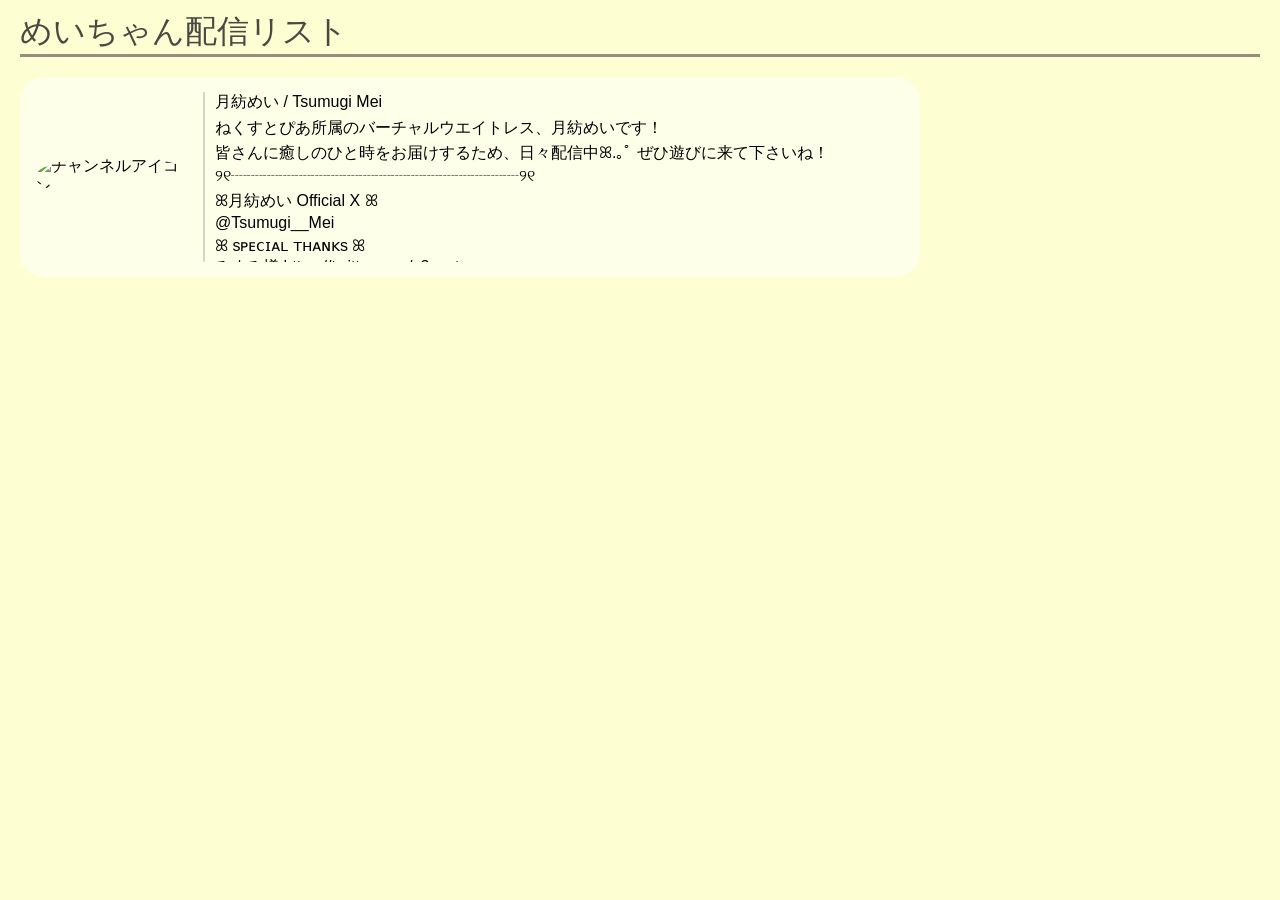
==== member.html @ 7ee359fc "Rename member to member.html" ====
<!DOCTYPE html>
<html lang="ja">
<head>
    <meta charset="UTF-8">
    <meta name="viewport" content="width=device-width, initial-scale=1.0">
    <title>月紡めい目録</title>

    <link rel="stylesheet" href="./style.css">

    <link rel="preconnect" href="https://fonts.googleapis.com">
    <link rel="preconnect" href="https://fonts.gstatic.com" crossorigin>
    <link href="https://fonts.googleapis.com/css2?family=Mochiy+Pop+P+One&display=swap" rel="stylesheet">
</head>
<body>
    <header>
        <h1>めいちゃん配信リスト</h1>
    </header>
    
    <div id="topChannelDescription">
        <div>
            <div id="topChannelDescriptionLeft">
                <img class="channelIcon" src="https://yt3.googleusercontent.com/wohEjyFO_6uTALKC3E8K-tVDMPUbkuU5jUVvCQxDi0GBv7O_CdwfkgppfoDLbRwRAqeJykIWhA=s0" alt="チャンネルアイコン">
            </div>
            <div id="topChannelDescriptionRight">
                <h2 id="topChannelTitle">月紡めい / Tsumugi Mei</h2>
                <div id="topChannelDetail">
                    <p>ねくすとぴあ所属のバーチャルウエイトレス、月紡めいです！</p>
                    <p></p>
                    <p>皆さんに癒しのひと時をお届けするため、日々配信中ꕤ.｡ﾟ
    ぜひ遊びに来て下さいね！</p>
                    <p>୨୧┈┈┈┈┈┈┈┈┈┈┈┈┈┈┈┈┈┈୨୧</p>
                    <p></p>
                    <p>ꕤ月紡めい Official X ꕤ</p>
                    <p>@Tsumugi__Mei</p>
                    <p></p>
                    <p>ꕤ sᴘᴇᴄɪᴀʟ ᴛʜᴀɴᴋs ꕤ</p>
                    <p>みすみ様 https://twitter.com/z3_cut</p>
                    <p>Date様 https://twitter.com/date_list</p>
                </div>
            </div>
        </div>
    </div>

    <div id="menu" style="display: none;">
        <div>
            <input type="text" id="searchText">
            <button id="searchButton">検索</button>
        </div>
        <div>
            <select id="selectSort">
                <option>新しい順</option>
                <option>新しくない順</option>
            </select>
        </div>
    </div>
    <ul id="streamList">
        <li class="yearColumn" style="display: none;">
            <h2 class="year"></h2>
            <ul>
                <li class="monthColumn">
                    <ul>
                        <li class="streamElement" style="display: none;">
                            <div class="thumbnail">
                                <img>
                            </div>
                            <div class="streamDescription">
                                <h2></h2>
                                <div>
                                    
                                </div>
                            </div>
                        </li>
                    </ul>
                </li>
            </ul>
        </li>
    </ul>

    <div id="commentList">

    </div>

    <script src="./data_member.js"></script>
    <script src="./script_member.js"></script>
</body>
</html>
---- style.css ----
:root {
    --imagecolor: #fdffd2;
    --title-color: rgb(224, 171, 255);
    --table-radius: 15px;
}

*{
    padding: 0px; /*ここら辺はとりあえずつけてるやつ*/
    margin: 0px;
    box-sizing: border-box;
    font-style: normal;
    caret-color: transparent;
    
    font-family: "M PLUS Rounded 1c", sans-serif;
    font-weight: 400;
    font-style: normal;

    list-style: none;
}

html{
    scroll-behavior: smooth;
    background-color: var(--imagecolor);
}

header{
    color: #272727d7;
    margin: 0 20px;
    margin-top: 10px;
    border-bottom: 3px solid rgb(153, 140, 127);
}
header h1{
    font-size: 2rem;
}

img{
    /*これがないと画像サイズが優先されてはみ出る*/
    max-width: 100%;
}

#topChannelDescription{
    border-radius: 1.5rem;
    overflow: hidden;

    height: min(20vw, 200px);
    max-width: 900px;
    margin: 0 20px;
    margin-top: 20px;
    margin-bottom: 15px;

    background-image: url(https://lh3.googleusercontent.com/d/188izk6OAPLnnKnjeZsBjrUz7aV5wWRuv);
    background-size: 7em;
    background-position: 30px 50px;
}
#topChannelDescription > div{
    display: flex;
    padding: 15px;
    background-color: #FFFFFF80;
    height: 100%;
}
#topChannelDescriptionLeft{
    height: 100%;
    aspect-ratio: 1; /*正方形にする*/
    padding-right: 10px;
    border-right: 2px solid rgba(175, 175, 175, 0.5);

    /*中央寄せ*/
    display: flex;
    justify-content: center;
    align-items: center;
}
#topChannelDescriptionRight{
    padding-left: 10px;
    max-height: 100%;

    display: flex;
    flex-direction: column;
    justify-content: center;
    align-items: left;
}
#topChannelTitle{
    display: flex;
    align-items: center;
    font-size: min(2.5vw, 1rem);
    margin-bottom: 5px;
}
#topChannelDetail{
    overflow: hidden;
    font-size: min(2.5vw, 1rem);
}
#topChannelDetail p{
    padding-bottom: 2px;
}

#menu{
    display: flex;
    justify-content: space-between;
    margin: 0 22px;
}

.channelIcon{
    border-radius:50%; /*チャンネルアイコンを丸く*/
}

#streamList{
    margin: 3px 10px;
    color: #63554f;
}

.yearColumn{
    padding: 0 10px;
}
.yearText{
    font-size: 1.4rem;
    border-bottom: 2px solid rgb(153, 140, 127);
}
.yearColumn > ul{
    padding: 2px 0;
}

.monthColumn{
    margin-left: 6px;
}
.monthColumn ul{
    padding: 6px;
    border-radius: 15px;
}
.monthText{
    margin-top: 2px;
    padding-left: 6px;
    background-color: #eee2eb;
    line-height: 1.7rem;
}

.videoElement{
    padding: 12px 15px;
    background-color: #FFFFFFB0;
    margin-bottom: 4px;

    display: flex;
}
.thumbnail{
    width: min(30vw, 170px);
    aspect-ratio: 16 / 9;
    padding-right: 7px;
    border-right: 2px solid rgba(175, 175, 175, 0.3);
    flex-shrink: 0;
    
    /*たま～に16:9以外のサムネがあるから16:9にそろえる*/
    /*中央寄せしてhidden*/
    display: flex;
    justify-content: center;
    align-items: center;
    overflow: hidden;
}
.videoDescription{
    margin-left: 7px;
    padding-top: 10px;
    min-width: 0;
}
.videoTitle{
    overflow: hidden;
    white-space: nowrap;
    font-size: 0.9rem;
    max-width: 100%;
}
.videoDetails{
    width: 100%;
    margin-top: 3px;
    margin-left: 3px;
    display: flex;
}
.videoDetails p{
    margin-right: 10px;
    font-size: 0.8rem;
}
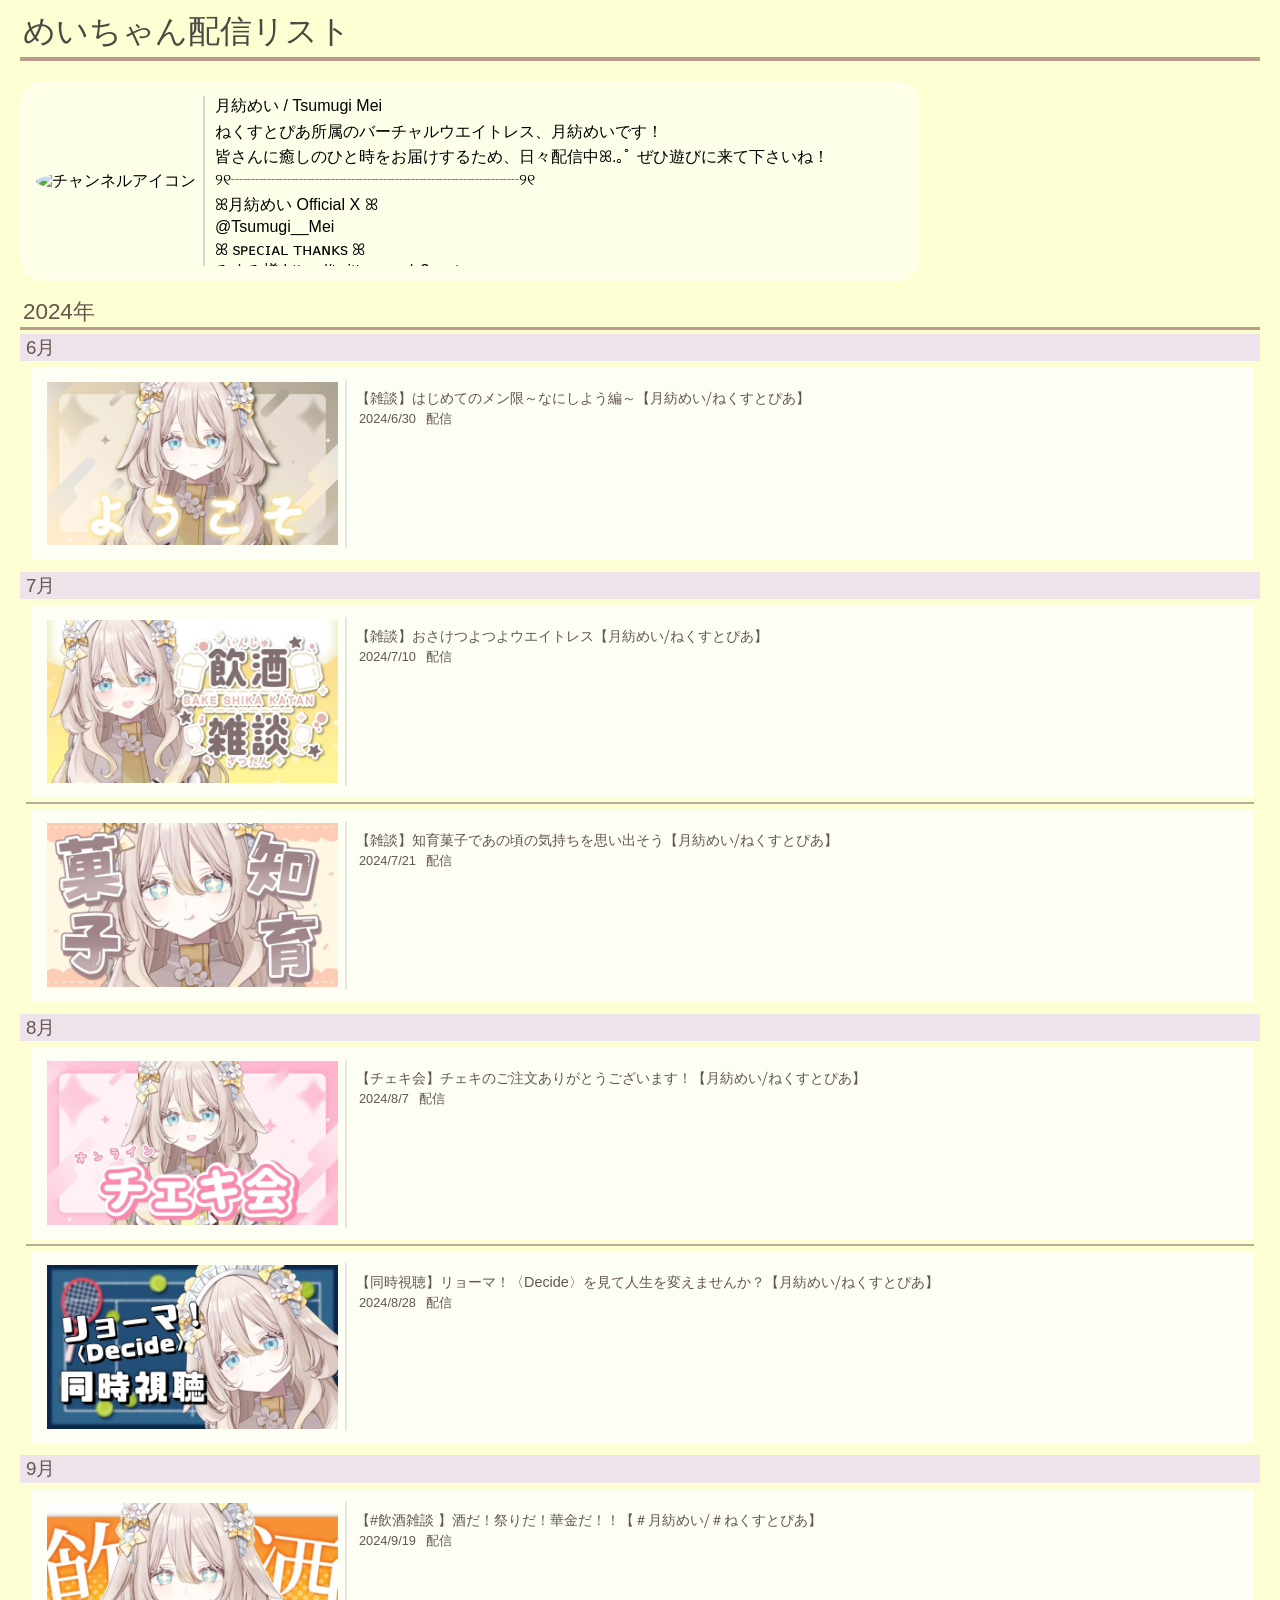
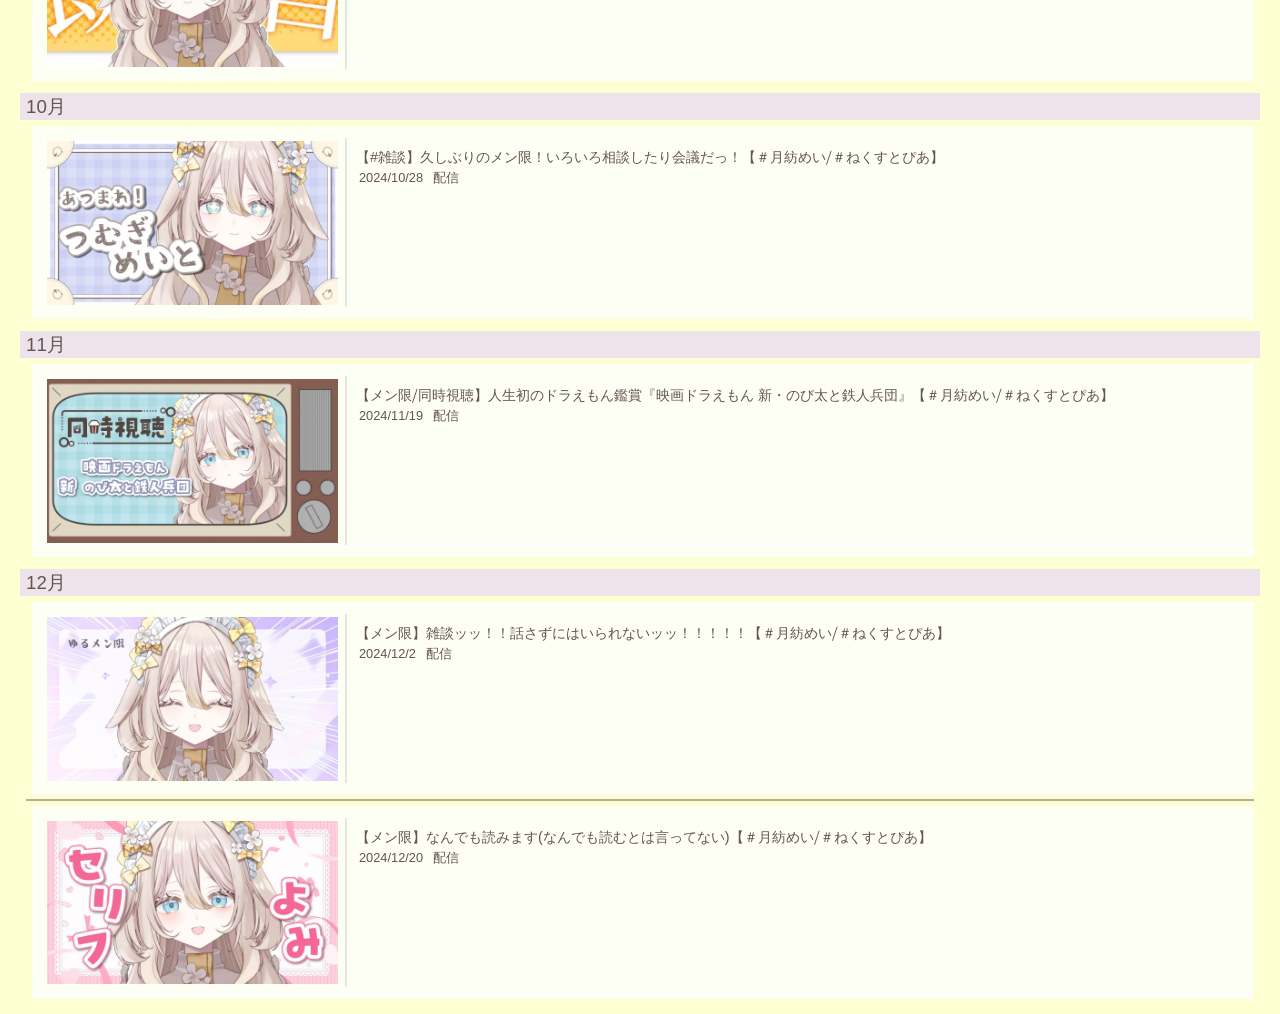
==== commit d5b3bb9f: "''" ====
--- a/member.html
+++ b/member.html
@@ -59,16 +59,20 @@
             <ul>
                 <li class="monthColumn">
                     <ul>
-                        <li class="streamElement" style="display: none;">
-                            <div class="thumbnail">
-                                <img>
-                            </div>
-                            <div class="streamDescription">
-                                <h2></h2>
-                                <div>
-                                    
-                                </div>
-                            </div>
+                        <li class="dayColumn">
+                            <ul>
+                                <li class="streamElement" style="display: none;">
+                                    <div class="thumbnail">
+                                        <img>
+                                    </div>
+                                    <div class="streamDescription">
+                                        <h2></h2>
+                                        <div>
+                                            
+                                        </div>
+                                    </div>
+                                </li>
+                            </ul>
                         </li>
                     </ul>
                 </li>
@@ -76,11 +80,40 @@
         </li>
     </ul>
 
-    <div id="commentList">
+    <div id="selectDetails" style="display: none;">
+        <input type="radio">
+    </div>
+    <div id="details">
+        <div id="liveChatList">
+            <div class="chatElement" style="display: none;">
+                <div class="liveChatMainContent">
+                    <div class="chatIcon">
 
+                    </div>
+                    <div class="chatTimestamp">
+
+                    </div>
+                    <div class="author">
+
+                    </div>
+                    <div class="chatAuthorBadge">
+                        
+                    </div>
+                    <div class="chatContent">
+                        
+                    </div>
+                </div>
+                <div class="liveChatBottomContent">
+
+                </div>
+            </div>
+        </div>
+        <div id="commentList">
+            
+        </div>
     </div>
 
     <script src="./data_member.js"></script>
-    <script src="./script_member.js"></script>
+    <script src="./script.js" id="script" data-permission="member"></script>
 </body>
-</html>
+</html>
--- a/style.css
+++ b/style.css
@@ -28,10 +28,11 @@
     color: #272727d7;
     margin: 0 20px;
     margin-top: 10px;
-    border-bottom: 3px solid rgb(153, 140, 127);
+    border-bottom: 4px solid rgb(185, 156, 138);
 }
 header h1{
     font-size: 2rem;
+    margin: 3px;
 }
 
 img{
@@ -62,7 +63,7 @@
 #topChannelDescriptionLeft{
     height: 100%;
     aspect-ratio: 1; /*正方形にする*/
-    padding-right: 10px;
+    padding-right: 7px;
     border-right: 2px solid rgba(175, 175, 175, 0.5);
 
     /*中央寄せ*/
@@ -113,16 +114,14 @@
 }
 .yearText{
     font-size: 1.4rem;
-    border-bottom: 2px solid rgb(153, 140, 127);
+    padding: 0 3px;
+    border-bottom: 3px solid rgb(185, 156, 138);
 }
 .yearColumn > ul{
     padding: 2px 0;
 }
 
-.monthColumn{
-    margin-left: 6px;
-}
-.monthColumn ul{
+.monthColumn > ul{
     padding: 6px;
     border-radius: 15px;
 }
@@ -133,15 +132,24 @@
     line-height: 1.7rem;
 }
 
+.dayColumn{
+    padding: 0;
+}
+.dayColumn:not(:first-child){
+    padding-top: 5px;
+    border-top: 2px solid rgba(153, 140, 127, 0.7);
+}
+
 .videoElement{
     padding: 12px 15px;
-    background-color: #FFFFFFB0;
+    background-color: #FFFFFFC0;
     margin-bottom: 4px;
+    margin-left: 6px;
 
     display: flex;
 }
 .thumbnail{
-    width: min(30vw, 170px);
+    width: min(25vw, 300px);
     aspect-ratio: 16 / 9;
     padding-right: 7px;
     border-right: 2px solid rgba(175, 175, 175, 0.3);
@@ -155,13 +163,13 @@
     overflow: hidden;
 }
 .videoDescription{
-    margin-left: 7px;
+    margin-left: 9px;
     padding-top: 10px;
     min-width: 0;
 }
 .videoTitle{
     overflow: hidden;
-    white-space: nowrap;
+    max-height: 2.5rem;
     font-size: 0.9rem;
     max-width: 100%;
 }
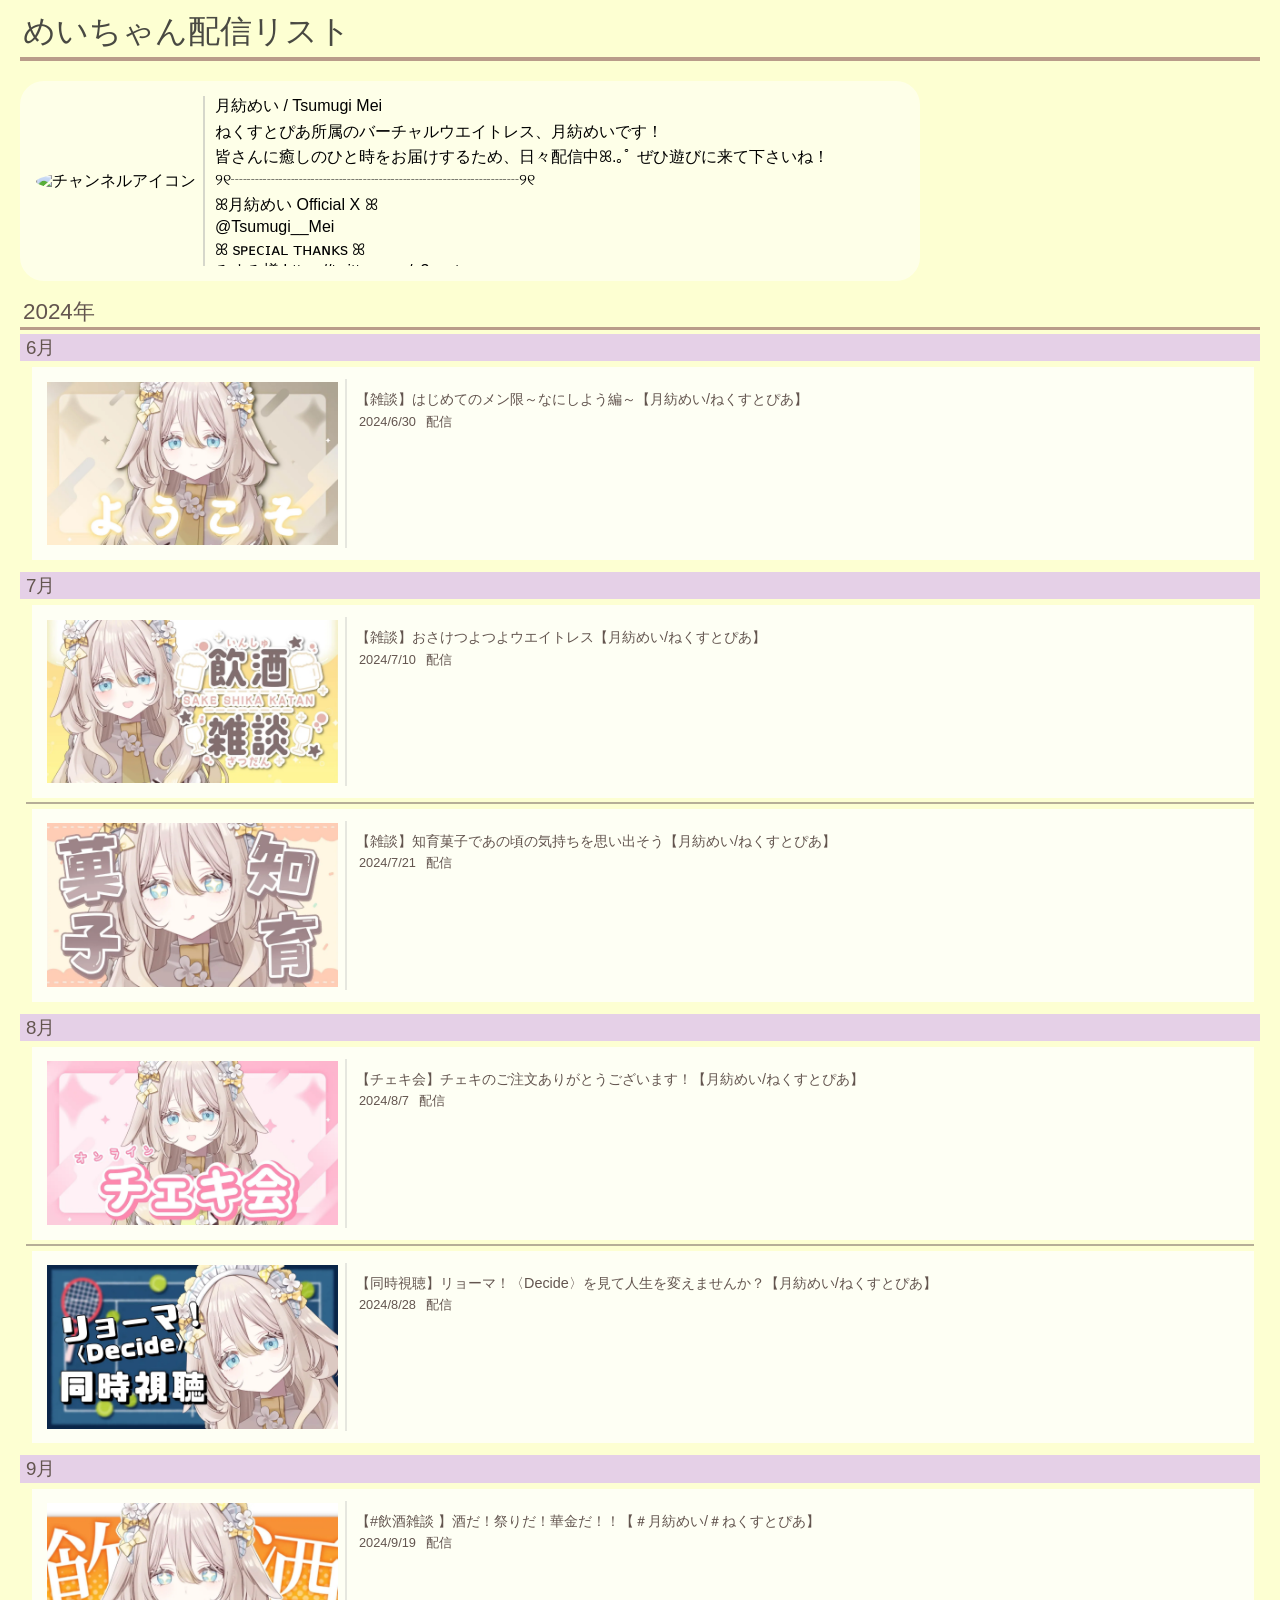
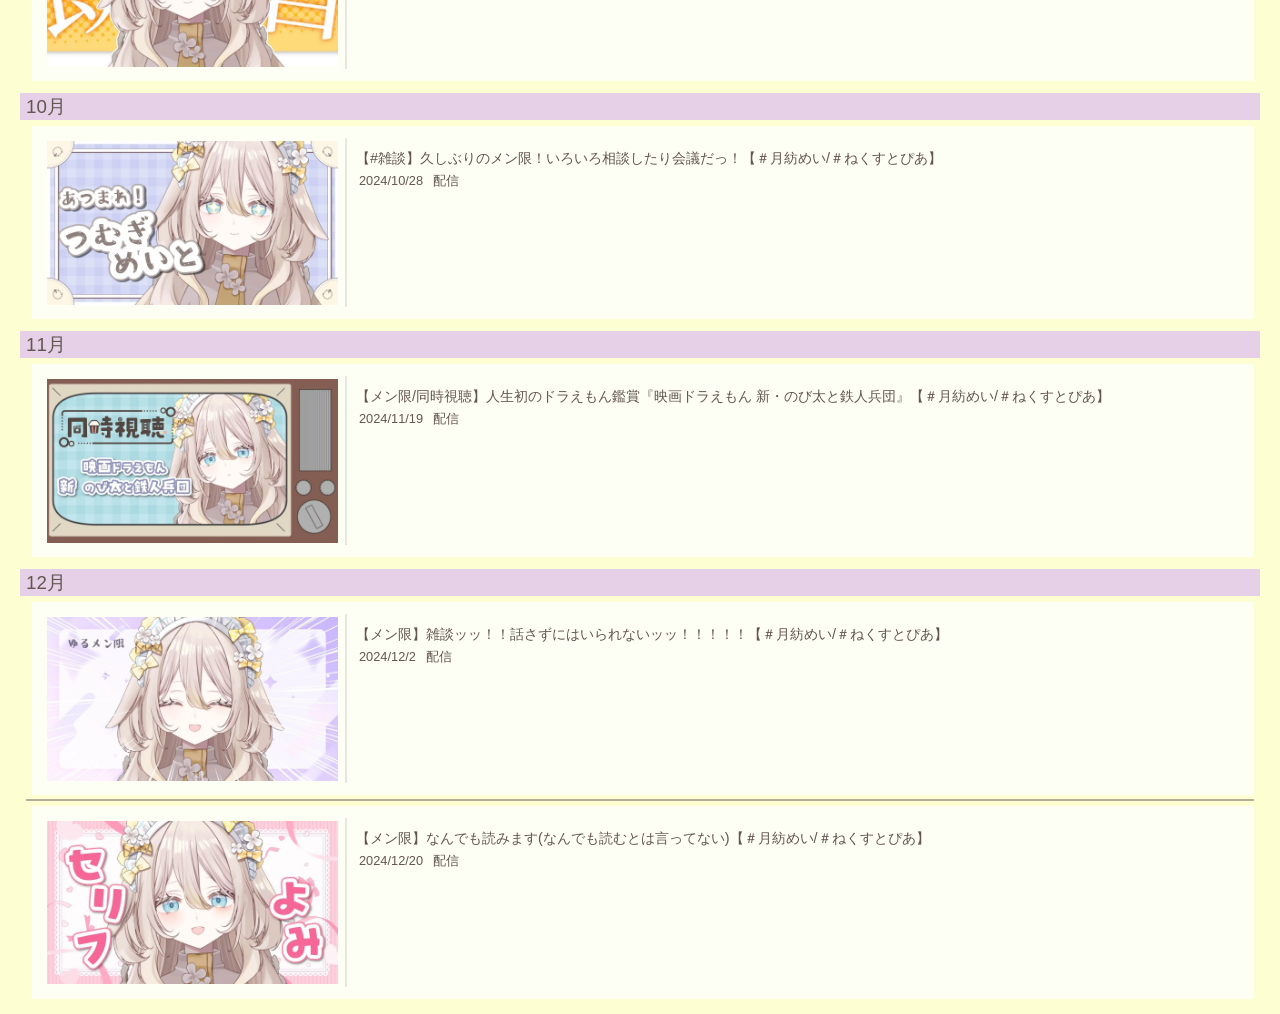
==== commit 33295d9e: "''" ====
--- a/member.html
+++ b/member.html
@@ -84,30 +84,32 @@
         <input type="radio">
     </div>
     <div id="details">
-        <div id="liveChatList">
-            <div class="chatElement" style="display: none;">
-                <div class="liveChatMainContent">
-                    <div class="chatIcon">
+        <ul id="liveChatList" style="display: none;">
+            <li class="chatElement" style="display: none;">
+                <div class="liveChatTopContent">
+                    <div class="chatLeftContent">
 
                     </div>
-                    <div class="chatTimestamp">
+                    <div class="chatRightContent">
+                        <div class="chatFirstContent">
+                            <span class="chatTimestamp"></span><span class="chatAuthor"></span><span class="chatAuthorBadge"></span><span class="paidChatAmount"></span>
+                        </div>
+                        <div class="chatSecondContent">
 
+                        </div>
+                        <div class="chatThirdContent">
+
+                        </div>
                     </div>
-                    <div class="author">
-
-                    </div>
-                    <div class="chatAuthorBadge">
-                        
-                    </div>
-                    <div class="chatContent">
+                    <div class="sticker">
                         
                     </div>
                 </div>
                 <div class="liveChatBottomContent">
 
                 </div>
-            </div>
-        </div>
+            </li>
+        </ul>
         <div id="commentList">
             
         </div>
--- a/style.css
+++ b/style.css
@@ -128,7 +128,7 @@
 .monthText{
     margin-top: 2px;
     padding-left: 6px;
-    background-color: #eee2eb;
+    background-color: #e5d0e7;
     line-height: 1.7rem;
 }
 
@@ -169,7 +169,11 @@
 }
 .videoTitle{
     overflow: hidden;
+    /*改行した時二行分だけ表示させたい*/
     max-height: 2.5rem;
+    font-size: 0.9rem;
+    /*パソコンだと大丈夫だけどスマホで見るとはみ出してたから追加*/
+    line-height: 1.5;
     font-size: 0.9rem;
     max-width: 100%;
 }
@@ -184,3 +188,50 @@
     font-size: 0.8rem;
 }
 
+
+#liveChatList{
+    margin: 10px;
+    padding: 5px 15px;
+    background-color: #FFFFFFC0;
+    border: 1px solid rgba(90, 82, 72, 0.3);
+}
+.chatElement{
+    padding: 0 0.5rem;
+    font-size: 0.6rem;
+    vertical-align: middle;
+}
+.chatElement:not(:nth-child(2)){
+    margin-top: 0.2rem;
+    padding-top: 0.3rem;
+    /*border-top: 1px solid rgba(90, 82, 72, 0.3);*/
+}
+.liveChatTopContent{
+    display: flex;
+    gap: 0.6rem;
+}
+.chatLeftContent{
+    width: 2em;
+}
+.chatRightContent{
+    margin-top: 0em;
+}
+.chatTimestamp{
+    font-size: 0.9em;
+    color: #8b868b;
+}
+.chatFirstContent span.chatTimestamp, .chatFirstContent span.chatAuthorBadge{
+    margin-right: 0.6em;
+}
+.emoji{
+    /*絵文字用*/
+    max-height: 1.7em;
+    vertical-align: -0.4em;
+    margin: 0 1px;
+}
+.badge{
+    max-height: 1.3em;
+    vertical-align: -0.3em;
+}
+.membersChat .chatAuthor{
+    color: #107516;
+}
